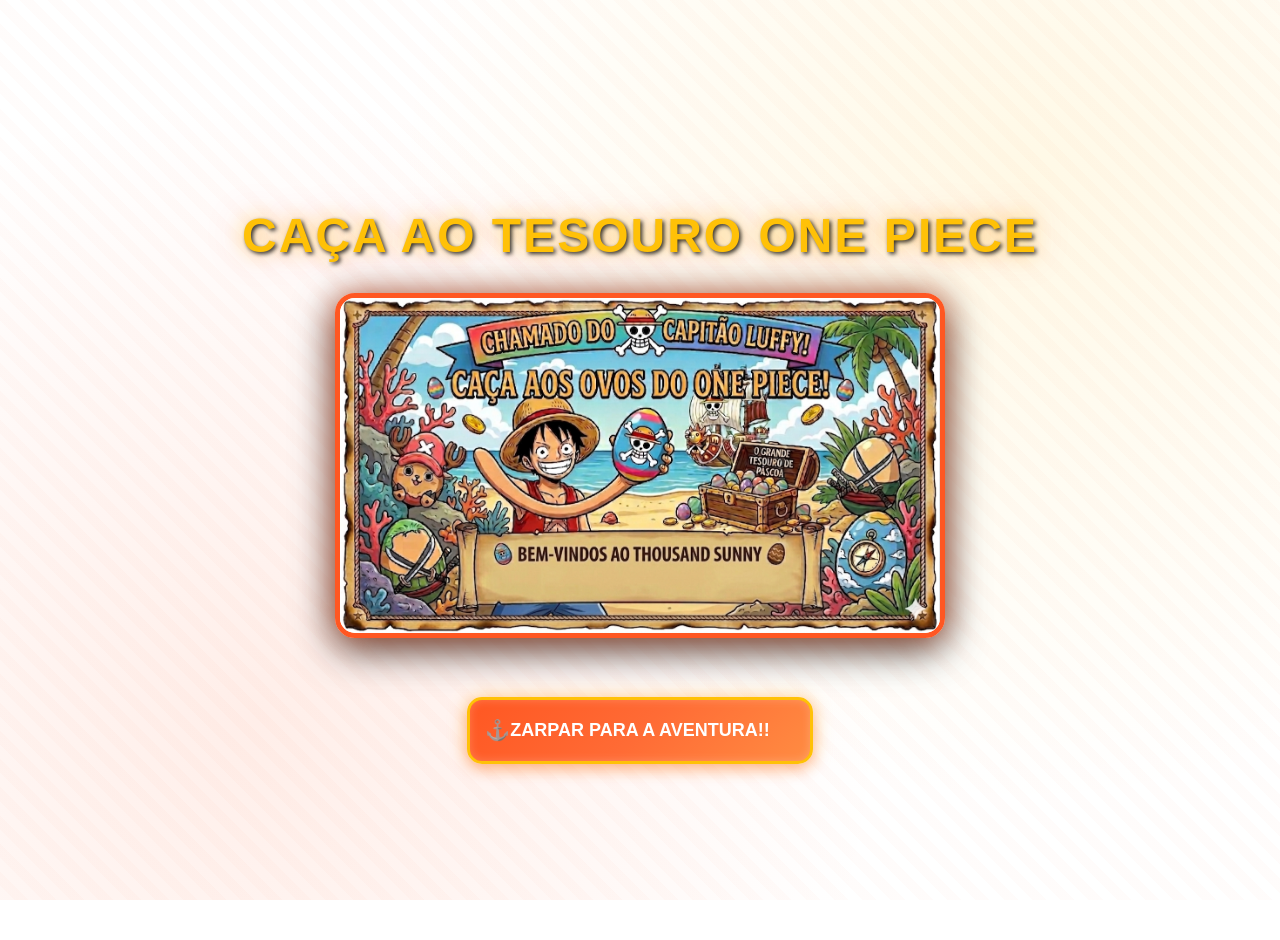
==== index.html @ 36b45a77 "corrigido nome do arquivo index" ====
<!DOCTYPE html>
<html lang="pt-br">
<head>
    <meta charset="UTF-8">
    <meta name="viewport" content="width=device-width, initial-scale=1.0">
    <title>Caça ao Tesouro One Piece</title>
    <link rel="stylesheet" href="styles.css">
</head>
<body>

<div id="main-container">
    <!-- Página Inicial -->
    <div id="start-container">
        <h1>Caça ao Tesouro One Piece</h1>
        <img src="img/OP_INICIO.png" alt="One Piece Início" class="main-image">
        <br>
        <button class="start-button" onclick="startGame()">ZARPAR PARA A AVENTURA!!</button>
    </div>

    <!-- Jogo -->
    <div id="riddle-container" style="display: none;">
        <h1 id="title">Desafio do Luffy</h1>
        <p id="description">Decifre o enigma para atualizar nossa rota:</p>
        <div id="hint-box" class="hint">Antes de partirmos para a GRAND LINE, precisamos de um plano. Onde o bando se reune para ver o mapa e descansar da última ilha?</div>
        <input type="text" id="answer" placeholder="Responda aqui..." autocomplete="off">
        <br>
        <button onclick="checkAnswer()">CONFIRMAR ROTA</button>
        <p id="message"></p>
    </div>

    <div id="map-container">
        <img src="" id="map-image">
        <div id="treasure-x" onclick="advanceFromMap()">
            <img src="img/X_sem_fundo.png" alt="X">
        </div>
        <div id="map-instruction">Encontre o X escondido no mapa!</div>
    </div>
</div>

<script src="game.js"></script>
</body>
</html>
---- styles.css ----
body {
    font-family: 'Trebuchet MS', Arial, sans-serif;
    background: linear-gradient(135deg, #1a1a2e 0%, #16213e 50%, #0f3460 100%);
    background-image: 
        radial-gradient(circle at 20% 80%, rgba(255, 87, 34, 0.1) 0%, transparent 50%),
        radial-gradient(circle at 80% 20%, rgba(255, 193, 7, 0.1) 0%, transparent 50%),
        url('data:image/svg+xml,<svg xmlns="http://www.w3.org/2000/svg" viewBox="0 0 100 100"><text y="50" font-size="100" fill="rgba(255,255,255,0.03)">☠</text></svg>');
    background-attachment: fixed;
    display: flex;
    justify-content: center;
    align-items: center;
    min-height: 100vh;
    margin: 0;
    padding: 20px;
    position: relative;
    overflow-x: hidden;
}

body::before {
    content: '';
    position: fixed;
    top: 0;
    left: 0;
    right: 0;
    bottom: 0;
    background: 
        repeating-linear-gradient(
            45deg,
            transparent,
            transparent 10px,
            rgba(255, 87, 34, 0.02) 10px,
            rgba(255, 87, 34, 0.02) 20px
        );
    pointer-events: none;
    z-index: 1;
}

#main-container { 
    width: 100%; 
    display: flex; 
    justify-content: center; 
    align-items: center; 
    position: relative;
    z-index: 2;
}

/* Estilos da Página Inicial */
#start-container {
    text-align: center;
    width: 100%;
    max-width: 800px;
}

.main-image {
    width: 100%;
    max-width: 600px;
    border-radius: 20px;
    border: 5px solid #ff5722;
    box-shadow: 
        0 0 30px rgba(255, 87, 34, 0.5),
        0 10px 40px rgba(0,0,0,0.8),
        inset 0 0 20px rgba(255, 193, 7, 0.2);
    margin-bottom: 40px;
    transition: transform 0.3s, box-shadow 0.3s;
}

.main-image:hover {
    transform: scale(1.02);
    box-shadow: 
        0 0 40px rgba(255, 87, 34, 0.7),
        0 15px 50px rgba(0,0,0,0.9),
        inset 0 0 25px rgba(255, 193, 7, 0.3);
}

.start-button {
    padding: 20px 40px;
    background: linear-gradient(135deg, #ff5722 0%, #ff6b35 50%, #ff8c42 100%);
    color: white;
    border: 3px solid #ffc107;
    border-radius: 15px;
    cursor: pointer;
    font-weight: bold;
    font-size: 18px;
    text-transform: uppercase;
    box-shadow: 
        0 5px 15px rgba(255, 87, 34, 0.4),
        0 0 20px rgba(255, 193, 7, 0.3),
        inset 0 0 10px rgba(255,255,255,0.2);
    transition: all 0.3s;
    position: relative;
    overflow: hidden;
}

.start-button::before {
    content: '⚓';
    position: absolute;
    left: 15px;
    top: 50%;
    transform: translateY(-50%);
    font-size: 20px;
    opacity: 0.7;
}

.start-button:hover {
    transform: translateY(-3px) scale(1.05);
    box-shadow: 
        0 8px 25px rgba(255, 87, 34, 0.6),
        0 0 30px rgba(255, 193, 7, 0.5),
        inset 0 0 15px rgba(255,255,255,0.3);
    background: linear-gradient(135deg, #ff6b35 0%, #ff8c42 50%, #ffa500 100%);
}

/* Estilos da Caixa de Enigma */
#riddle-container {
    background: linear-gradient(135deg, rgba(255,255,255,0.95) 0%, rgba(255,248,225,0.9) 100%);
    padding: 40px;
    border-radius: 20px;
    box-shadow: 
        0 15px 35px rgba(0,0,0,0.7),
        0 0 30px rgba(255, 87, 34, 0.3),
        inset 0 0 20px rgba(255, 193, 7, 0.1);
    text-align: center;
    width: 90%;
    max-width: 500px;
    border: 4px solid #ff5722;
    position: relative;
    overflow: hidden;
}

#riddle-container::before {
    content: '🏴‍☠️';
    position: absolute;
    top: -10px;
    right: -10px;
    font-size: 30px;
    opacity: 0.3;
    transform: rotate(15deg);
}

/* Estilos da Área do Mapa */
#map-container {
    display: none;
    position: relative;
    width: 100%;
    max-width: 900px;
    border: 5px solid #ff5722;
    border-radius: 20px;
    box-shadow: 
        0 15px 45px rgba(0,0,0,0.8),
        0 0 40px rgba(255, 87, 34, 0.4),
        inset 0 0 30px rgba(255, 193, 7, 0.2);
    overflow: hidden;
    cursor: crosshair;
    background: rgba(0,0,0,0.2);
}

#map-image { 
    width: 100%; 
    display: block; 
    height: 600px;
    object-fit: contain;
    background: rgba(0,0,0,0.3);
}

/* --- O SEGREDO: O X INVISÍVEL --- */
#treasure-x {
    position: absolute;
    width: 80px;
    height: 80px;
    display: flex;
    justify-content: center;
    align-items: center;
    opacity: 0;
    transition: all 0.3s ease;
    cursor: pointer;
    filter: drop-shadow(0 0 10px rgba(255, 193, 7, 0.8));
}

#treasure-x:hover {
    opacity: 1;
    transform: scale(1.1);
    filter: drop-shadow(0 0 20px rgba(255, 193, 7, 1));
}

#treasure-x img { width: 100%; height: 100%; }

/* Interface */
h1 { 
    color: #ffc107;
    text-transform: uppercase;
    text-shadow: 
        2px 2px 4px rgba(0,0,0,0.8),
        0 0 20px rgba(255, 193, 7, 0.5),
        0 0 40px rgba(255, 87, 34, 0.3);
    font-size: 3em;
    margin-bottom: 30px;
    letter-spacing: 2px;
    animation: glow 2s ease-in-out infinite alternate;
}

@keyframes glow {
    from { text-shadow: 
        2px 2px 4px rgba(0,0,0,0.8),
        0 0 20px rgba(255, 193, 7, 0.5),
        0 0 40px rgba(255, 87, 34, 0.3);
    }
    to { text-shadow: 
        2px 2px 4px rgba(0,0,0,0.8),
        0 0 30px rgba(255, 193, 7, 0.8),
        0 0 50px rgba(255, 87, 34, 0.5);
    }
}
.hint { 
    font-style: italic; 
    color: #1a237e; 
    margin: 20px 0; 
    font-weight: bold; 
    font-size: 1.2em;
    text-shadow: 1px 1px 2px rgba(0,0,0,0.1);
}
input { 
    padding: 15px; 
    width: 70%; 
    border: 3px solid #ff5722; 
    border-radius: 10px; 
    font-size: 16px;
    background: rgba(255,255,255,0.9);
    box-shadow: inset 0 2px 5px rgba(0,0,0,0.1);
    transition: border-color 0.3s, box-shadow 0.3s;
}
input:focus {
    outline: none;
    border-color: #ffc107;
    box-shadow: 
        inset 0 2px 5px rgba(0,0,0,0.1),
        0 0 15px rgba(255, 193, 7, 0.3);
}
button { 
    margin-top: 15px; 
    padding: 15px 30px; 
    background: linear-gradient(135deg, #ff5722 0%, #ff6b35 100%); 
    color: white; 
    border: 2px solid #ffc107; 
    border-radius: 10px; 
    cursor: pointer; 
    font-weight: bold;
    box-shadow: 
        0 5px 15px rgba(255, 87, 34, 0.3),
        0 0 10px rgba(255, 193, 7, 0.2);
    transition: all 0.3s;
}
button:hover {
    transform: translateY(-2px);
    box-shadow: 
        0 8px 20px rgba(255, 87, 34, 0.4),
        0 0 15px rgba(255, 193, 7, 0.3);
    background: linear-gradient(135deg, #ff6b35 0%, #ff8c42 100%);
}
#message { margin-top: 15px; font-weight: bold; }

#map-instruction {
    position: absolute;
    bottom: 10px;
    left: 50%;
    transform: translateX(-50%);
    background: linear-gradient(135deg, rgba(255, 87, 34, 0.9) 0%, rgba(255, 107, 53, 0.9) 100%);
    color: white;
    padding: 8px 20px;
    border-radius: 25px;
    border: 2px solid #ffc107;
    pointer-events: none;
    font-weight: bold;
    box-shadow: 0 5px 15px rgba(0,0,0,0.5);
    text-shadow: 1px 1px 2px rgba(0,0,0,0.5);
}
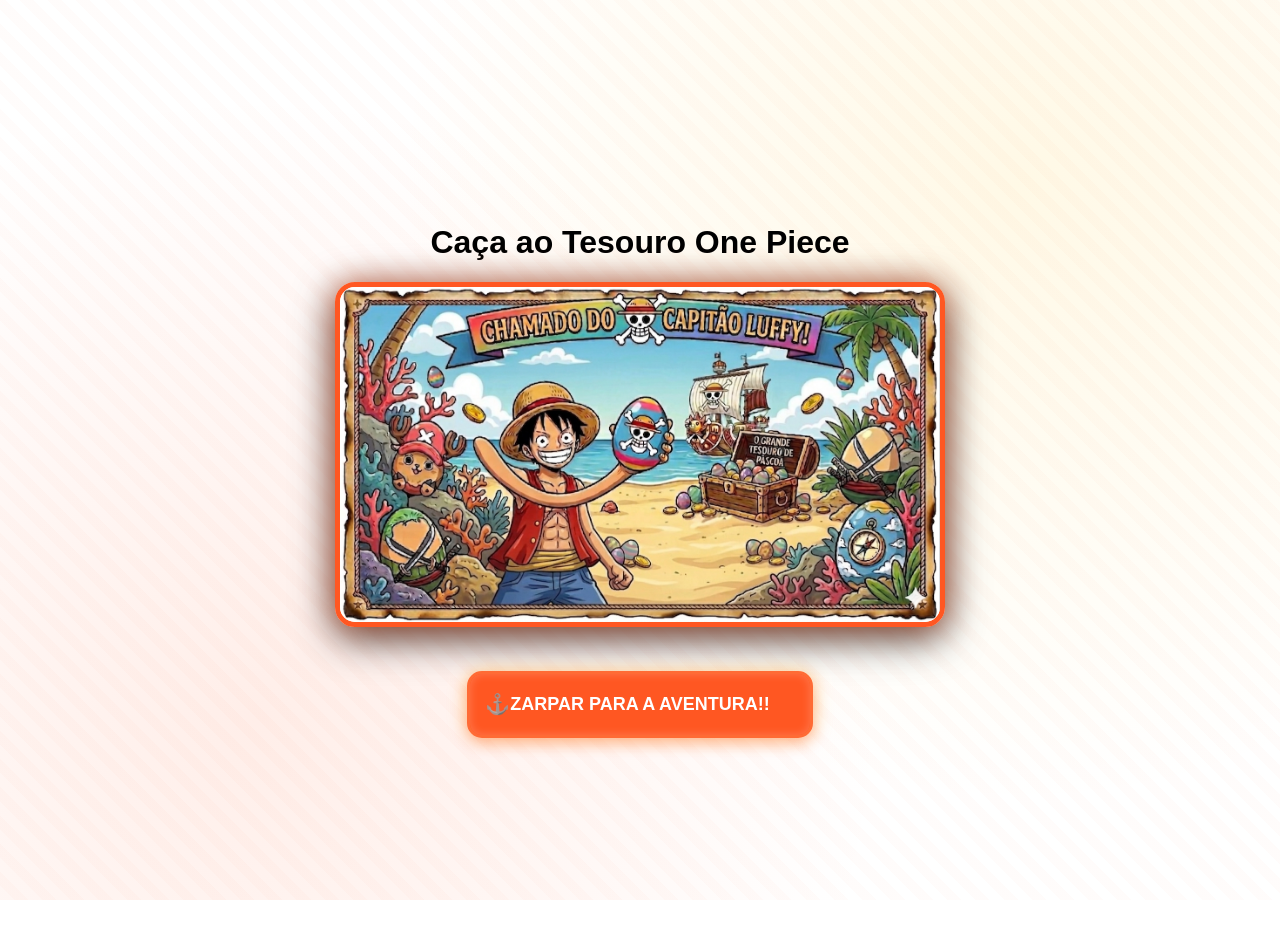
==== commit 024ca088: "incluída dica visual" ====
--- a/index.html
+++ b/index.html
@@ -4,6 +4,9 @@
     <meta charset="UTF-8">
     <meta name="viewport" content="width=device-width, initial-scale=1.0">
     <title>Caça ao Tesouro One Piece</title>
+    <link rel="preconnect" href="https://fonts.googleapis.com">
+    <link rel="preconnect" href="https://fonts.gstatic.com" crossorigin>
+    <link href="https://fonts.googleapis.com/css2?family=IM+Fell+English+SC&family=Libre+Baskerville:wght@400;700&family=Cinzel:wght@600&display=swap" rel="stylesheet">
     <link rel="stylesheet" href="styles.css">
 </head>
 <body>
@@ -22,6 +25,7 @@
         <h1 id="title">Desafio do Luffy</h1>
         <p id="description">Decifre o enigma para atualizar nossa rota:</p>
         <div id="hint-box" class="hint">Antes de partirmos para a GRAND LINE, precisamos de um plano. Onde o bando se reune para ver o mapa e descansar da última ilha?</div>
+        <img id="riddle-image" src="" alt="Pista visual">
         <input type="text" id="answer" placeholder="Responda aqui..." autocomplete="off">
         <br>
         <button onclick="checkAnswer()">CONFIRMAR ROTA</button>
--- a/styles.css
+++ b/styles.css
@@ -74,9 +74,9 @@
 
 .start-button {
     padding: 20px 40px;
-    background: linear-gradient(135deg, #ff5722 0%, #ff6b35 50%, #ff8c42 100%);
+    background: #ff5722;
     color: white;
-    border: 3px solid #ffc107;
+    border: 3px solid #ff6b35;
     border-radius: 15px;
     cursor: pointer;
     font-weight: bold;
@@ -107,34 +107,61 @@
         0 8px 25px rgba(255, 87, 34, 0.6),
         0 0 30px rgba(255, 193, 7, 0.5),
         inset 0 0 15px rgba(255,255,255,0.3);
-    background: linear-gradient(135deg, #ff6b35 0%, #ff8c42 50%, #ffa500 100%);
 }
 
 /* Estilos da Caixa de Enigma */
 #riddle-container {
-    background: linear-gradient(135deg, rgba(255,255,255,0.95) 0%, rgba(255,248,225,0.9) 100%);
-    padding: 40px;
-    border-radius: 20px;
-    box-shadow: 
-        0 15px 35px rgba(0,0,0,0.7),
-        0 0 30px rgba(255, 87, 34, 0.3),
-        inset 0 0 20px rgba(255, 193, 7, 0.1);
+    background: linear-gradient(135deg, #8B4513 0%, #A0522D 50%, #CD853F 100%);
+    padding: 30px;
+    border-radius: 15px;
+    box-shadow: 
+        0 10px 30px rgba(0,0,0,0.8),
+        inset 0 0 20px rgba(0,0,0,0.3),
+        0 0 40px rgba(255, 215, 0, 0.2);
     text-align: center;
     width: 90%;
-    max-width: 500px;
-    border: 4px solid #ff5722;
+    max-width: 600px;
+    border: 4px solid #654321;
     position: relative;
     overflow: hidden;
+    color: #FFF8DC;
+    font-family: 'Georgia', serif;
 }
 
 #riddle-container::before {
+    content: '';
+    position: absolute;
+    top: 0;
+    left: 0;
+    right: 0;
+    bottom: 0;
+    background: 
+        repeating-linear-gradient(
+            45deg,
+            transparent,
+            transparent 10px,
+            rgba(0,0,0,0.1) 10px,
+            rgba(0,0,0,0.1) 20px
+        );
+    pointer-events: none;
+    z-index: 1;
+}
+
+#riddle-container::after {
     content: '🏴‍☠️';
     position: absolute;
-    top: -10px;
-    right: -10px;
-    font-size: 30px;
-    opacity: 0.3;
+    top: 15px;
+    right: 15px;
+    font-size: 40px;
+    opacity: 0.8;
     transform: rotate(15deg);
+    filter: drop-shadow(2px 2px 4px rgba(0,0,0,0.5));
+    z-index: 2;
+}
+
+#riddle-container > * {
+    position: relative;
+    z-index: 3;
 }
 
 /* Estilos da Área do Mapa */
@@ -150,7 +177,7 @@
         0 0 40px rgba(255, 87, 34, 0.4),
         inset 0 0 30px rgba(255, 193, 7, 0.2);
     overflow: hidden;
-    cursor: crosshair;
+    cursor: url('data:image/svg+xml;utf8,<svg xmlns="http://www.w3.org/2000/svg" width="24" height="24" viewBox="0 0 24 24" fill="none" stroke="black" stroke-width="2"><circle cx="11" cy="11" r="8"/><path d="m21 21-4.35-4.35"/></svg>') 12 12, auto;
     background: rgba(0,0,0,0.2);
 }
 
@@ -165,98 +192,126 @@
 /* --- O SEGREDO: O X INVISÍVEL --- */
 #treasure-x {
     position: absolute;
-    width: 80px;
-    height: 80px;
+    width: 20px;
+    height: 20px;
     display: flex;
     justify-content: center;
     align-items: center;
-    opacity: 0;
     transition: all 0.3s ease;
     cursor: pointer;
     filter: drop-shadow(0 0 10px rgba(255, 193, 7, 0.8));
 }
 
 #treasure-x:hover {
-    opacity: 1;
     transform: scale(1.1);
     filter: drop-shadow(0 0 20px rgba(255, 193, 7, 1));
+    cursor: pointer;
 }
 
 #treasure-x img { width: 100%; height: 100%; }
 
-/* Interface */
-h1 { 
-    color: #ffc107;
-    text-transform: uppercase;
+#riddle-container h1 {
+    color: #FFD700;
     text-shadow: 
         2px 2px 4px rgba(0,0,0,0.8),
-        0 0 20px rgba(255, 193, 7, 0.5),
-        0 0 40px rgba(255, 87, 34, 0.3);
-    font-size: 3em;
-    margin-bottom: 30px;
-    letter-spacing: 2px;
-    animation: glow 2s ease-in-out infinite alternate;
-}
-
-@keyframes glow {
-    from { text-shadow: 
-        2px 2px 4px rgba(0,0,0,0.8),
-        0 0 20px rgba(255, 193, 7, 0.5),
-        0 0 40px rgba(255, 87, 34, 0.3);
-    }
-    to { text-shadow: 
-        2px 2px 4px rgba(0,0,0,0.8),
-        0 0 30px rgba(255, 193, 7, 0.8),
-        0 0 50px rgba(255, 87, 34, 0.5);
-    }
+        0 0 20px rgba(255, 215, 0, 0.6);
+    font-size: 2.2em;
+    margin-bottom: 15px;
+    letter-spacing: 3px;
+    font-weight: bold;
+    text-transform: uppercase;
+    animation: flicker 3s ease-in-out infinite;
+    font-family: 'Cinzel', 'IM Fell English SC', Georgia, serif;
+}
+
+@keyframes flicker {
+    0%, 100% { opacity: 1; }
+    50% { opacity: 0.9; }
 }
 .hint { 
     font-style: italic; 
-    color: #1a237e; 
-    margin: 20px 0; 
-    font-weight: bold; 
+    color: #FFF8DC; 
+    margin: 15px 0; 
+    font-weight: normal; 
     font-size: 1.2em;
-    text-shadow: 1px 1px 2px rgba(0,0,0,0.1);
-}
-input { 
+    text-shadow: 1px 1px 3px rgba(0,0,0,0.8);
+    line-height: 1.5;
+    background: rgba(0,0,0,0.2);
+    padding: 15px;
+    border-radius: 10px;
+    border: 2px solid rgba(255, 215, 0, 0.3);
+    font-family: 'IM Fell English SC', 'Libre Baskerville', Georgia, serif;
+}
+#riddle-container input { 
     padding: 15px; 
-    width: 70%; 
-    border: 3px solid #ff5722; 
-    border-radius: 10px; 
-    font-size: 16px;
-    background: rgba(255,255,255,0.9);
-    box-shadow: inset 0 2px 5px rgba(0,0,0,0.1);
-    transition: border-color 0.3s, box-shadow 0.3s;
-}
-input:focus {
+    width: 80%; 
+    border: 3px solid #654321; 
+    border-radius: 8px; 
+    font-size: 18px;
+    background: rgba(255, 248, 220, 0.9);
+    box-shadow: 
+        inset 0 2px 8px rgba(0,0,0,0.3),
+        0 0 15px rgba(255, 215, 0, 0.2);
+    transition: all 0.3s;
+    font-family: 'Georgia', serif;
+    color: #654321;
+    font-weight: bold;
+}
+
+#riddle-container input:focus {
     outline: none;
-    border-color: #ffc107;
-    box-shadow: 
-        inset 0 2px 5px rgba(0,0,0,0.1),
-        0 0 15px rgba(255, 193, 7, 0.3);
-}
-button { 
-    margin-top: 15px; 
-    padding: 15px 30px; 
-    background: linear-gradient(135deg, #ff5722 0%, #ff6b35 100%); 
-    color: white; 
-    border: 2px solid #ffc107; 
+    border-color: #FFD700;
+    box-shadow: 
+        inset 0 2px 8px rgba(0,0,0,0.3),
+        0 0 25px rgba(255, 215, 0, 0.4);
+    background: rgba(255, 255, 255, 0.95);
+}
+#riddle-container button { 
+    margin-top: 20px; 
+    padding: 18px 35px; 
+    background: #8B4513; 
+    color: #FFD700; 
+    border: 3px solid #654321; 
     border-radius: 10px; 
     cursor: pointer; 
     font-weight: bold;
-    box-shadow: 
-        0 5px 15px rgba(255, 87, 34, 0.3),
-        0 0 10px rgba(255, 193, 7, 0.2);
+    font-size: 16px;
+    text-transform: uppercase;
+    letter-spacing: 1px;
+    box-shadow: 
+        0 5px 15px rgba(0,0,0,0.5),
+        inset 0 0 10px rgba(255, 215, 0, 0.2);
     transition: all 0.3s;
-}
-button:hover {
+    font-family: 'Georgia', serif;
+}
+
+#riddle-container button:hover {
     transform: translateY(-2px);
     box-shadow: 
-        0 8px 20px rgba(255, 87, 34, 0.4),
-        0 0 15px rgba(255, 193, 7, 0.3);
-    background: linear-gradient(135deg, #ff6b35 0%, #ff8c42 100%);
-}
-#message { margin-top: 15px; font-weight: bold; }
+        0 8px 25px rgba(0,0,0,0.6),
+        inset 0 0 15px rgba(255, 215, 0, 0.3);
+    background: #A0522D;
+    border-color: #8B4513;
+}
+#riddle-container #message { 
+    margin-top: 20px; 
+    font-weight: bold; 
+    font-size: 1.1em;
+    text-shadow: 1px 1px 2px rgba(0,0,0,0.5);
+    min-height: 25px;
+}
+
+#riddle-image {
+    width: 100%;
+    max-width: 280px;
+    height: auto;
+    margin: 15px auto;
+    display: block;
+    border-radius: 10px;
+    border: 3px solid #654321;
+    box-shadow: 0 5px 15px rgba(0,0,0,0.5);
+    object-fit: contain;
+}
 
 #map-instruction {
     position: absolute;
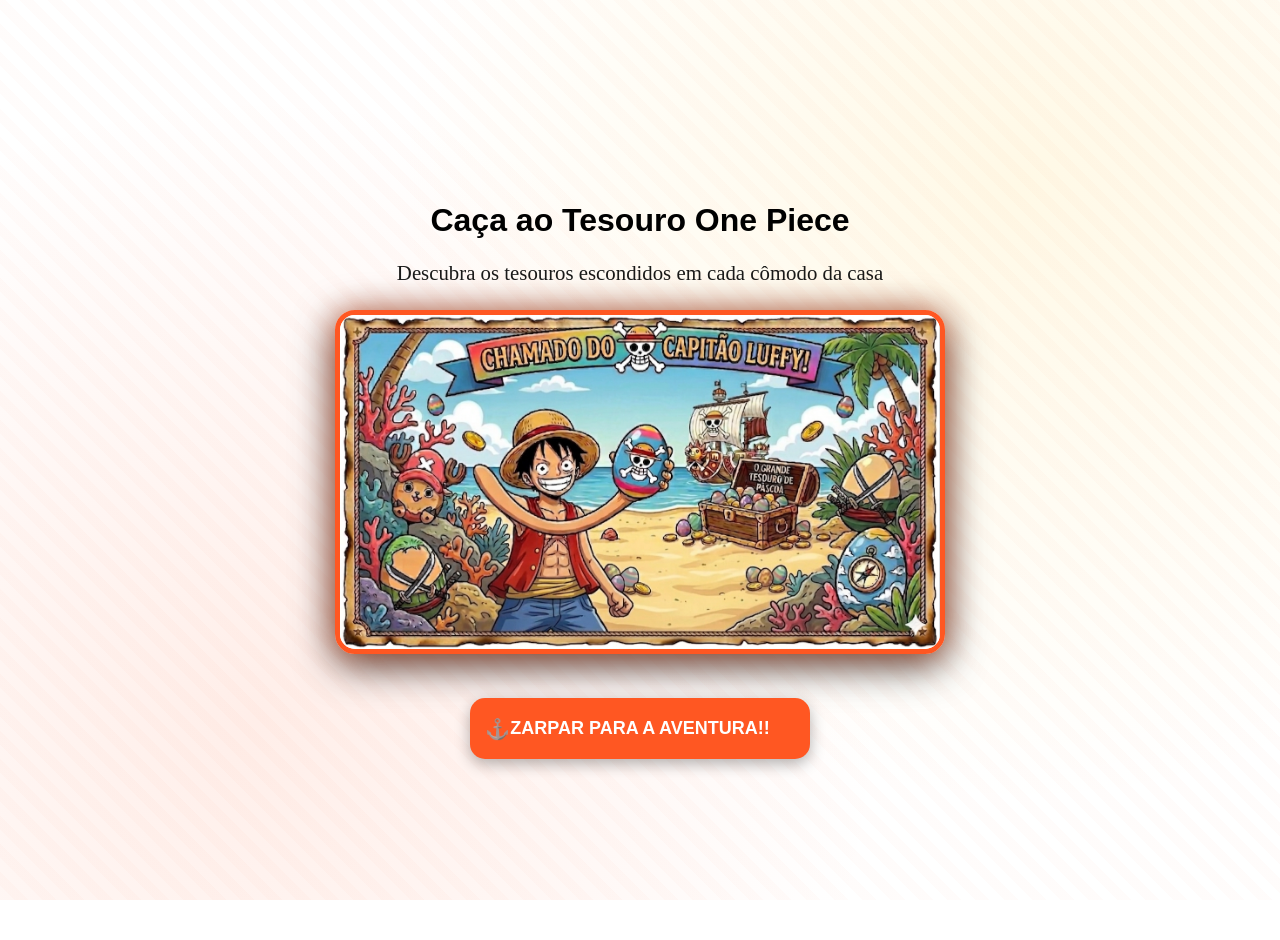
==== commit 02589cfc: "removido o fundo das imagens de pistas" ====
--- a/index.html
+++ b/index.html
@@ -15,8 +15,9 @@
     <!-- Página Inicial -->
     <div id="start-container">
         <h1>Caça ao Tesouro One Piece</h1>
+        <p class="subtitle">Descubra os tesouros escondidos em cada cômodo da casa</p>
         <img src="img/OP_INICIO.png" alt="One Piece Início" class="main-image">
-        <br>
+        <br> 
         <button class="start-button" onclick="startGame()">ZARPAR PARA A AVENTURA!!</button>
     </div>
 
@@ -24,7 +25,7 @@
     <div id="riddle-container" style="display: none;">
         <h1 id="title">Desafio do Luffy</h1>
         <p id="description">Decifre o enigma para atualizar nossa rota:</p>
-        <div id="hint-box" class="hint">Antes de partirmos para a GRAND LINE, precisamos de um plano. Onde o bando se reune para ver o mapa e descansar da última ilha?</div>
+            <div id="hint-box" class="hint">Antes de partirmos para a GRAND LINE, precisamos de um plano. Onde o bando se reune para ver o mapa e planejar a próxima aventura?</div>
         <img id="riddle-image" src="" alt="Pista visual">
         <input type="text" id="answer" placeholder="Responda aqui..." autocomplete="off">
         <br>
--- a/styles.css
+++ b/styles.css
@@ -51,6 +51,14 @@
     max-width: 800px;
 }
 
+.subtitle {
+    color: black;
+    font-size: 1.3em;
+    margin: 15px 0 25px 0;
+    font-family: 'Libre Baskerville', Georgia, serif;
+    opacity: 0.9;
+}
+
 .main-image {
     width: 100%;
     max-width: 600px;
@@ -76,16 +84,13 @@
     padding: 20px 40px;
     background: #ff5722;
     color: white;
-    border: 3px solid #ff6b35;
+    border: none;
     border-radius: 15px;
     cursor: pointer;
     font-weight: bold;
     font-size: 18px;
     text-transform: uppercase;
-    box-shadow: 
-        0 5px 15px rgba(255, 87, 34, 0.4),
-        0 0 20px rgba(255, 193, 7, 0.3),
-        inset 0 0 10px rgba(255,255,255,0.2);
+    box-shadow: 0 5px 15px rgba(0,0,0,0.3);
     transition: all 0.3s;
     position: relative;
     overflow: hidden;
@@ -103,10 +108,7 @@
 
 .start-button:hover {
     transform: translateY(-3px) scale(1.05);
-    box-shadow: 
-        0 8px 25px rgba(255, 87, 34, 0.6),
-        0 0 30px rgba(255, 193, 7, 0.5),
-        inset 0 0 15px rgba(255,255,255,0.3);
+    box-shadow: 0 8px 25px rgba(0,0,0,0.4);
 }
 
 /* Estilos da Caixa de Enigma */
@@ -271,27 +273,22 @@
     padding: 18px 35px; 
     background: #8B4513; 
     color: #FFD700; 
-    border: 3px solid #654321; 
+    border: none; 
     border-radius: 10px; 
     cursor: pointer; 
     font-weight: bold;
     font-size: 16px;
     text-transform: uppercase;
     letter-spacing: 1px;
-    box-shadow: 
-        0 5px 15px rgba(0,0,0,0.5),
-        inset 0 0 10px rgba(255, 215, 0, 0.2);
+    box-shadow: 0 5px 15px rgba(0,0,0,0.3);
     transition: all 0.3s;
     font-family: 'Georgia', serif;
 }
 
 #riddle-container button:hover {
     transform: translateY(-2px);
-    box-shadow: 
-        0 8px 25px rgba(0,0,0,0.6),
-        inset 0 0 15px rgba(255, 215, 0, 0.3);
+    box-shadow: 0 8px 25px rgba(0,0,0,0.4);
     background: #A0522D;
-    border-color: #8B4513;
 }
 #riddle-container #message { 
     margin-top: 20px; 
